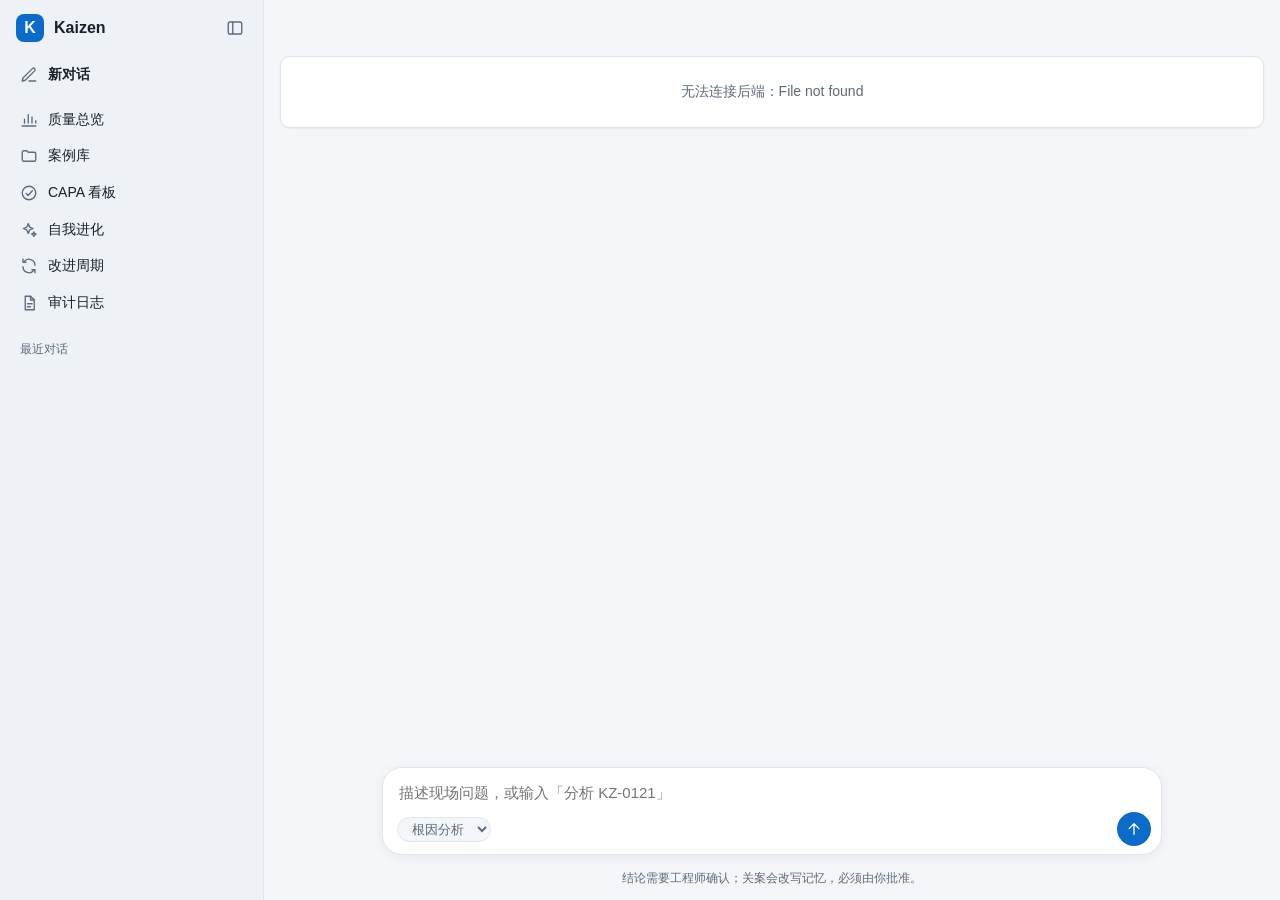
==== backend/app/static/index.html @ be0ffbce "Industry_RSI v0.5: chip-manufacturing quality RCA agent with RSI and continual learning - Statistica" ====
<!doctype html>
<html lang="zh-CN">
<head>
<meta charset="utf-8">
<meta name="viewport" content="width=device-width,initial-scale=1">
<title>Kaizen</title>
<link rel="icon" href="data:image/svg+xml,%3Csvg xmlns='http://www.w3.org/2000/svg' viewBox='0 0 32 32'%3E%3Crect width='32' height='32' rx='7' fill='%230b6bcb'/%3E%3Cpath d='M9 22V10h3v5l5-5h4l-6 6 6 6h-4l-5-5v5z' fill='white'/%3E%3C/svg%3E">
<link rel="stylesheet" href="styles.css?v=0.5.0">
</head>
<body>
<div class="app" id="app">
  <aside class="sidebar" id="sidebar" aria-label="侧栏">
    <div class="sb-top">
      <a class="brand" href="#/" data-nav="chat"><span class="logo">K</span><span>Kaizen</span></a>
      <button class="icon-btn" id="sb-collapse" type="button" title="收起侧栏" aria-label="收起侧栏"></button>
    </div>
    <button class="sb-item sb-new" id="chat-new" type="button"></button>
    <nav class="sb-nav" id="sb-nav" aria-label="功能"></nav>
    <div class="sb-label">最近对话</div>
    <div class="sb-threads" id="sb-threads"></div>
  </aside>
  <div class="scrim" id="scrim"></div>
  <div class="main" id="main">
    <header class="main-top" id="main-top">
      <button class="icon-btn" id="sb-open" type="button" title="打开侧栏" aria-label="打开侧栏"></button>
      <button class="back-btn" id="back-chat" type="button" hidden>← 返回对话</button>
      <div class="main-title" id="main-title"></div>
    </header>
    <section class="chat" id="chat-pane" aria-label="对话">
      <div class="chat-log" id="chat-log" aria-live="polite"></div>
      <div class="composer">
        <form id="chat-form" class="composer-box">
          <textarea id="chat-input" rows="1" placeholder="描述现场问题，或输入「分析 KZ-0121」"></textarea>
          <div class="composer-bar">
            <select id="chat-mode" aria-label="对话模式"><option value="rca">根因分析</option><option value="coach">改进教练</option><option value="rsi">自我进化</option></select>
            <span class="spacer"></span>
            <button class="send" id="chat-send" type="submit" aria-label="发送"></button>
          </div>
        </form>
        <div class="suggest" id="chat-suggest"></div>
        <div class="composer-note">结论需要工程师确认；关案会改写记忆，必须由你批准。</div>
      </div>
    </section>
    <section class="page" id="page-pane" hidden aria-label="页面">
      <div id="view"></div>
    </section>
  </div>
</div>
<div id="toast" role="status"></div>
<script src="app.js?v=0.5.0"></script>
</body>
</html>
---- backend/app/static/styles.css ----
:root {
  --bg: #f4f6f9;
  --panel: #ffffff;
  --fg: #17202b;
  --muted: #5d6b7c;
  --line: #e1e6ed;
  --accent: #0b6bcb;
  --accent-soft: #e5f0fb;
  --warn: #c2410c;
  --warn-soft: #fdeee4;
  --ok: #15803d;
  --ok-soft: #e4f5ea;
  --s1: #b91c1c;
  --chart-1: #0b6bcb;
  --chart-2: #7fb3e8;
  --chart-line: #c2410c;
  --shadow: 0 1px 2px rgba(16, 24, 40, .06);
  --radius: 10px;
}
@media (prefers-color-scheme: dark) {
  :root:not([data-theme="light"]) {
    --bg: #0f1216; --panel: #171b21; --fg: #e6eaf0; --muted: #96a2b2; --line: #272e38;
    --accent: #5aa9ff; --accent-soft: #15283d; --warn: #fb923c; --warn-soft: #3a2314; --ok: #4ade80; --ok-soft: #132b1d;
    --s1: #f87171; --chart-1: #5aa9ff; --chart-2: #2f5f8f; --chart-line: #fb923c; --shadow: none;
  }
}
:root[data-theme="dark"] {
  --bg: #0f1216; --panel: #171b21; --fg: #e6eaf0; --muted: #96a2b2; --line: #272e38;
  --accent: #5aa9ff; --accent-soft: #15283d; --warn: #fb923c; --warn-soft: #3a2314; --ok: #4ade80; --ok-soft: #132b1d;
  --s1: #f87171; --chart-1: #5aa9ff; --chart-2: #2f5f8f; --chart-line: #fb923c; --shadow: none;
}

* { box-sizing: border-box; }
html, body { margin: 0; background: var(--bg); color: var(--fg); }
body { font: 14px/1.55 -apple-system, BlinkMacSystemFont, "PingFang SC", "Microsoft YaHei", "Segoe UI", sans-serif; }
a { color: var(--accent); text-decoration: none; }
h1 { font-size: 20px; margin: 0; }
h2 { font-size: 15px; margin: 0 0 12px; }
h3 { font-size: 13px; margin: 16px 0 8px; color: var(--muted); }
.num { font-variant-numeric: tabular-nums; }
.muted { color: var(--muted); }

.page-head { display: flex; align-items: center; gap: 12px; margin-bottom: 16px; flex-wrap: wrap; }
.page-head .spacer { flex: 1; }

/* building blocks */
.panel { background: var(--panel); border: 1px solid var(--line); border-radius: var(--radius); padding: 16px; box-shadow: var(--shadow); min-width: 0; }
.grid { display: grid; gap: 16px; }
.g2 { grid-template-columns: repeat(2, minmax(0, 1fr)); }
.g3 { grid-template-columns: repeat(3, minmax(0, 1fr)); }
.g-side { grid-template-columns: minmax(0, 2fr) minmax(0, 1fr); }
@container page (max-width: 900px) { .g2, .g3, .g-side { grid-template-columns: minmax(0, 1fr); } }
.tiles { display: grid; grid-template-columns: repeat(auto-fit, minmax(150px, 1fr)); gap: 12px; margin-bottom: 16px; }
.tile { background: var(--panel); border: 1px solid var(--line); border-radius: var(--radius); padding: 12px 14px; box-shadow: var(--shadow); }
.tile .v { font-size: 22px; font-weight: 700; font-variant-numeric: tabular-nums; }
.tile .l { color: var(--muted); font-size: 12px; }
.tile.warn .v { color: var(--warn); }

.btn { display: inline-flex; align-items: center; gap: 6px; border: 1px solid var(--accent); background: var(--accent); color: #fff;
  padding: 6px 14px; border-radius: 8px; font: inherit; cursor: pointer; white-space: nowrap; }
.btn:hover { filter: brightness(1.08); }
.btn:disabled { opacity: .5; cursor: progress; }
.btn.ghost { background: transparent; color: var(--accent); }
.btn.sm { padding: 3px 10px; font-size: 12px; }
.btn.danger { background: transparent; border-color: var(--warn); color: var(--warn); }

.badge { display: inline-block; padding: 1px 8px; border-radius: 99px; font-size: 12px; border: 1px solid var(--line); color: var(--muted); white-space: nowrap; }
.badge.accent { background: var(--accent-soft); color: var(--accent); border-color: transparent; }
.badge.warn { background: var(--warn-soft); color: var(--warn); border-color: transparent; }
.badge.ok { background: var(--ok-soft); color: var(--ok); border-color: transparent; }
.badge.S1 { color: var(--s1); border-color: var(--s1); }
.badge.S2 { color: var(--warn); border-color: var(--warn); }

table { width: 100%; border-collapse: collapse; }
th, td { text-align: left; padding: 8px 10px; border-bottom: 1px solid var(--line); vertical-align: top; }
th { font-size: 12px; color: var(--muted); font-weight: 600; white-space: nowrap; }
tbody tr:hover { background: var(--bg); }
.table-wrap { overflow-x: auto; }
tr.click { cursor: pointer; }

input, select, textarea { font: inherit; color: var(--fg); background: var(--panel); border: 1px solid var(--line); border-radius: 8px; padding: 6px 10px; }
textarea { width: 100%; min-height: 90px; resize: vertical; }
label.f { display: grid; gap: 4px; font-size: 12px; color: var(--muted); }
.form-grid { display: grid; grid-template-columns: repeat(auto-fit, minmax(200px, 1fr)); gap: 12px; }

/* charts */
svg text { fill: var(--muted); font-size: 11px; }
svg .axis { stroke: var(--line); }
.legend { display: flex; gap: 14px; font-size: 12px; color: var(--muted); margin-top: 6px; }
.legend i { display: inline-block; width: 10px; height: 10px; border-radius: 2px; margin-right: 4px; vertical-align: -1px; }
.hbar { display: grid; grid-template-columns: minmax(80px, 180px) 1fr auto; align-items: center; gap: 8px; margin: 6px 0; font-size: 13px; }
.hbar .num { white-space: nowrap; min-width: 24px; text-align: right; }
.hbar .track { background: var(--bg); border-radius: 4px; height: 12px; overflow: hidden; }
.hbar .fill { height: 100%; background: var(--chart-1); border-radius: 4px; }
.hbar .lbl { overflow: hidden; text-overflow: ellipsis; white-space: nowrap; }

/* kanban */
.kanban { display: grid; grid-template-columns: repeat(5, minmax(180px, 1fr)); gap: 12px; overflow-x: auto; }
.col { background: var(--bg); border-radius: var(--radius); padding: 10px; min-height: 120px; }
.col h4 { margin: 0 0 8px; font-size: 12px; color: var(--muted); display: flex; justify-content: space-between; }
.card { background: var(--panel); border: 1px solid var(--line); border-radius: 8px; padding: 10px; margin-bottom: 8px; font-size: 13px; }
.card.overdue { border-left: 3px solid var(--warn); }
.card .meta { color: var(--muted); font-size: 12px; margin-top: 4px; display: flex; gap: 6px; flex-wrap: wrap; align-items: center; }
.card select { font-size: 12px; padding: 2px 6px; margin-top: 6px; width: 100%; }

/* agent run stream */
.steps { list-style: none; margin: 0; padding: 0; }
.steps li { padding: 6px 0 6px 22px; position: relative; border-left: 2px solid var(--line); margin-left: 6px; }
.steps li::before { content: ""; position: absolute; left: -6px; top: 11px; width: 10px; height: 10px; border-radius: 50%; background: var(--accent); }
.steps li b { margin-right: 6px; }

/* fishbone */
.fishbone { width: 100%; height: auto; }
.fishbone .bone { stroke: var(--muted); stroke-width: 1.5; }
.fishbone .spine { stroke: var(--fg); stroke-width: 3; }
.fishbone .head { fill: var(--accent-soft); stroke: var(--accent); }
.fishbone .cat { fill: var(--fg); font-weight: 700; font-size: 14px; }
.fishbone .cause { fill: var(--muted); font-size: 13px; }
.fishbone .cause.hit { fill: var(--warn); font-weight: 700; }

.whys { counter-reset: w; list-style: none; padding: 0; margin: 0; }
.whys li { counter-increment: w; padding: 6px 10px 6px 54px; position: relative; border-radius: 6px; }
.whys li::before { content: "Why " counter(w); position: absolute; left: 6px; top: 7px; font-size: 11px; color: var(--accent); font-weight: 700; }
.whys li:last-child { background: var(--warn-soft); }
.whys li:last-child::before { content: "根因"; color: var(--warn); }

/* markdown report */
.md h1 { font-size: 18px; margin: 4px 0 10px; }
.md h2 { font-size: 15px; margin: 18px 0 8px; padding-bottom: 4px; border-bottom: 1px solid var(--line); }
.md blockquote { margin: 8px 0; padding: 6px 12px; border-left: 3px solid var(--accent); background: var(--accent-soft); border-radius: 0 6px 6px 0; }
.md table { margin: 8px 0; font-size: 13px; }
.md code { background: var(--bg); padding: 0 4px; border-radius: 4px; }

.stars button { background: none; border: 0; font-size: 20px; cursor: pointer; color: var(--line); padding: 0 1px; }
.stars button.on { color: #f5a524; }
.empty { color: var(--muted); padding: 24px; text-align: center; }
.kv { display: grid; grid-template-columns: max-content 1fr; gap: 4px 14px; font-size: 13px; }
.kv dt { color: var(--muted); }
.kv dd { margin: 0; }

#toast { position: fixed; bottom: 20px; left: 50%; transform: translateX(-50%); background: var(--fg); color: var(--bg);
  padding: 8px 16px; border-radius: 8px; opacity: 0; transition: opacity .2s; pointer-events: none; z-index: 50; }
#toast.show { opacity: .95; }

@media (max-width: 640px) {
  .hbar { grid-template-columns: 90px 1fr 56px; }
}

/* ── v0.2 芯片质量 & 持续学习 ─────────────────────── */
.wafers { display: grid; grid-template-columns: repeat(auto-fill, minmax(150px, 1fr)); gap: 12px; }
.wafer { text-align: center; font-size: 12px; color: var(--muted); }
.wafer svg { width: 100%; height: auto; display: block; }
.wafer b { color: var(--fg); }
.die-pass { fill: var(--ok-soft); }
.die-fail { fill: var(--warn); }
.wafer-edge { fill: none; stroke: var(--line); stroke-width: 1; }
.hyp { margin: 10px 0; }
.hyp .row { display: grid; grid-template-columns: minmax(0, 1fr) 54px; gap: 8px; align-items: center; }
.hyp .bar { height: 10px; background: var(--bg); border-radius: 5px; overflow: hidden; margin-top: 4px; }
.hyp .bar > i { display: block; height: 100%; background: var(--chart-1); border-radius: 5px; }
.hyp.lead .bar > i { background: var(--warn); }
.chips { display: flex; flex-wrap: wrap; gap: 4px; margin-top: 4px; }
.chip { font-size: 11px; padding: 1px 7px; border-radius: 99px; background: var(--bg); color: var(--muted); border: 1px solid var(--line); }
.chip.up { color: var(--ok); border-color: var(--ok); }
.chip.down { color: var(--warn); border-color: var(--warn); }
.callout { padding: 10px 12px; border-radius: 8px; background: var(--accent-soft); border-left: 3px solid var(--accent); margin: 10px 0; font-size: 13px; }
.callout.warn { background: var(--warn-soft); border-left-color: var(--warn); }
.callout.ok { background: var(--ok-soft); border-left-color: var(--ok); }
.prior-post { display: grid; grid-template-columns: minmax(120px, 1.4fr) 2fr 92px; gap: 8px; align-items: center; margin: 5px 0; font-size: 13px; }
.pp-track { position: relative; height: 14px; background: var(--bg); border-radius: 4px; overflow: hidden; }
.pp-track .prior { position: absolute; left: 0; top: 0; bottom: 0; background: var(--chart-2); opacity: .55; }
.pp-track .post { position: absolute; left: 0; top: 4px; bottom: 4px; background: var(--chart-1); border-radius: 3px; }
.timeline { list-style: none; margin: 0; padding: 0; }
.timeline li { padding: 6px 0 6px 18px; border-left: 2px solid var(--line); position: relative; font-size: 13px; }
.timeline li::before { content: ""; position: absolute; left: -5px; top: 11px; width: 8px; height: 8px; border-radius: 50%; background: var(--chart-1); }
.timeline li.confirm::before { background: var(--ok); }
.timeline li.false_lead::before, .timeline li.refute::before, .timeline li.bullet_harmful::before { background: var(--warn); }
.timeline li.edge_added::before { background: var(--accent); box-shadow: 0 0 0 3px var(--accent-soft); }
.big-compare { display: flex; gap: 18px; align-items: baseline; flex-wrap: wrap; }
.big-compare .n { font-size: 34px; font-weight: 800; font-variant-numeric: tabular-nums; }
.big-compare .n.l { color: var(--accent); }
.big-compare .n.f { color: var(--muted); }
.stack-chips { display: flex; flex-wrap: wrap; gap: 6px; }
.stack-chips span { font-size: 12px; padding: 2px 8px; border-radius: 6px; background: var(--bg); border: 1px solid var(--line); }
.steps-trace { font-size: 12px; font-family: ui-monospace, Menlo, monospace; }

/* ── v0.5 布局：左侧栏 + 主区域（参考 Claude / Codex） ─────────────────
   主区域默认是对话；左侧栏的功能点开后在同一主区域完整显示，点“返回对话”或任一对话回来。 */
:root { --sb-w: 264px; --sidebar: #eef1f5; --hover: rgba(15, 23, 42, .06); --active: rgba(15, 23, 42, .09); --user-bubble: #e7edf5; --accent-line: #8db8e6; }
@media (prefers-color-scheme: dark) {
  :root:not([data-theme="light"]) { --sidebar: #12161b; --hover: rgba(255, 255, 255, .06); --active: rgba(255, 255, 255, .1); --user-bubble: #222a35; --accent-line: #2f5f8f; }
}
:root[data-theme="dark"] { --sidebar: #12161b; --hover: rgba(255, 255, 255, .06); --active: rgba(255, 255, 255, .1); --user-bubble: #222a35; --accent-line: #2f5f8f; }

html, body { height: 100%; }
body { overflow: hidden; }
.small { font-size: 12px; }
.app { display: flex; height: 100%; }
.ic { width: 18px; height: 18px; flex: none; }
.icon-btn { display: inline-grid; place-items: center; width: 32px; height: 32px; border: 0; border-radius: 8px; background: transparent; color: var(--muted); cursor: pointer; }
.icon-btn:hover { background: var(--hover); color: var(--fg); }

/* 侧栏 */
.sidebar { flex: 0 0 var(--sb-w); width: var(--sb-w); display: flex; flex-direction: column; gap: 1px; padding: 10px 10px 12px; background: var(--sidebar); border-right: 1px solid var(--line); min-height: 0; }
.app.sb-collapsed .sidebar { display: none; }
.sb-top { display: flex; align-items: center; justify-content: space-between; padding: 2px 2px 12px 6px; }
.brand { display: flex; align-items: center; gap: 10px; color: var(--fg); font-weight: 700; font-size: 16px; }
.logo { width: 28px; height: 28px; border-radius: 8px; background: var(--accent); color: #fff; display: grid; place-items: center; font-weight: 800; }
.sb-item { display: flex; align-items: center; gap: 10px; width: 100%; padding: 7px 10px; border-radius: 8px; color: var(--fg); background: transparent; border: 0; font: inherit; cursor: pointer; text-align: left; }
.sb-item:hover { background: var(--hover); }
.sb-item.on { background: var(--active); font-weight: 600; }
.sb-item .ic { color: var(--muted); }
.sb-item.on .ic { color: var(--accent); }
.sb-new { margin-bottom: 8px; font-weight: 600; }
.sb-nav { display: grid; gap: 1px; }
.sb-label { margin: 18px 10px 4px; font-size: 12px; color: var(--muted); }
.sb-threads { flex: 1; overflow-y: auto; min-height: 0; display: grid; align-content: start; gap: 1px; }
.sb-thread { display: flex; align-items: center; border-radius: 8px; }
.sb-thread a { flex: 1; min-width: 0; display: flex; align-items: center; gap: 6px; padding: 6px 4px 6px 10px; color: var(--fg); font-size: 13px; }
.sb-thread a span { overflow: hidden; text-overflow: ellipsis; white-space: nowrap; }
.sb-thread button { opacity: 0; border: 0; background: transparent; color: var(--muted); padding: 5px 7px; cursor: pointer; display: grid; border-radius: 6px; }
.sb-thread button .ic { width: 14px; height: 14px; }
.sb-thread button:hover { color: var(--fg); }
.sb-thread:hover { background: var(--hover); }
.sb-thread:hover button, .sb-thread button:focus-visible { opacity: 1; }
.sb-thread.on { background: var(--active); }
.dot { width: 7px; height: 7px; border-radius: 50%; background: var(--warn); flex: none; }
.sb-empty { padding: 6px 10px; font-size: 12px; color: var(--muted); }
.scrim { display: none; }

/* 主区域 */
.main { flex: 1; min-width: 0; display: flex; flex-direction: column; background: var(--bg); }
.main-top { flex: none; display: flex; align-items: center; gap: 8px; height: 48px; padding: 0 12px; }
.main-top #sb-open { display: none; }
.app.sb-collapsed .main-top #sb-open { display: inline-grid; }
.main-title { font-size: 14px; color: var(--muted); overflow: hidden; text-overflow: ellipsis; white-space: nowrap; min-width: 0; }
.back-btn { border: 0; background: transparent; color: var(--muted); font: inherit; padding: 6px 10px; border-radius: 8px; cursor: pointer; }
.back-btn:hover { background: var(--hover); color: var(--fg); }
.back-btn[hidden] { display: none; }
.app.on-page .main-top { border-bottom: 1px solid var(--line); background: var(--panel); }

/* 对话 */
.chat { flex: 1; display: flex; flex-direction: column; min-height: 0; }
.chat[hidden], .page[hidden], .suggest[hidden] { display: none; }
.chat-log { flex: 1; overflow-y: auto; padding: 8px 16px; }
.chat-inner { max-width: 780px; margin: 0 auto; }
.chat.empty { justify-content: center; padding-bottom: 6vh; overflow-y: auto; }
.chat.empty .chat-log { flex: none; overflow: visible; }
.msg { margin: 0 0 24px; }
.msg.user { display: flex; justify-content: flex-end; }
.msg.user .bubble { max-width: 80%; background: var(--user-bubble); color: var(--fg); padding: 9px 14px; border-radius: 18px; white-space: pre-wrap; }
.msg.bot { display: grid; grid-template-columns: 28px minmax(0, 1fr); gap: 12px; }
.avatar { width: 28px; height: 28px; border-radius: 8px; background: var(--accent); color: #fff; display: grid; place-items: center; font-weight: 800; font-size: 14px; }
.msg-body { min-width: 0; overflow-x: auto; padding-top: 3px; }
.msg-body > :first-child { margin-top: 0; }
.msg-body table th, .msg-body table td { min-width: 5.5em; }
.msg.bot details { margin-bottom: 8px; }
.msg.bot pre.steps-trace { white-space: pre-wrap; margin: 6px 0 0; max-height: 220px; overflow: auto; padding: 8px 10px; background: var(--panel); border: 1px solid var(--line); border-radius: 8px; }
.typing { display: flex; gap: 4px; padding: 8px 0; }
.typing i { width: 6px; height: 6px; border-radius: 50%; background: var(--muted); animation: blink 1.2s infinite; }
.typing i:nth-child(2) { animation-delay: .2s; } .typing i:nth-child(3) { animation-delay: .4s; }
@keyframes blink { 0%, 80%, 100% { opacity: .2; } 40% { opacity: 1; } }
.act-card { border: 1px solid var(--line); border-radius: 12px; padding: 10px 12px; margin-top: 12px; background: var(--panel); font-size: 13px; }
.act-h { display: flex; align-items: center; gap: 8px; flex-wrap: wrap; }
.act-h .spacer { flex: 1; }
.act-card ul { margin: 6px 0 0; padding-left: 18px; }
.act-live { margin-top: 8px; }
.act-live .timeline { margin-top: 6px; }
.mini-hyp { display: grid; grid-template-columns: minmax(0, 1fr) 90px 40px; gap: 8px; align-items: center; margin-top: 6px; }
.mini-hyp span:first-child { overflow: hidden; text-overflow: ellipsis; white-space: nowrap; }
.mini-hyp .bar { height: 8px; background: var(--bg); border-radius: 4px; overflow: hidden; }
.mini-hyp .bar i { display: block; height: 100%; background: var(--chart-1); }
.mini-stats { display: flex; gap: 14px; flex-wrap: wrap; margin-top: 6px; color: var(--muted); }
.mini-stats b { color: var(--fg); }
.interrupt { margin-top: 12px; border: 1px solid var(--warn); background: var(--warn-soft); border-radius: 12px; padding: 10px 12px; }
.interrupt p { margin: 6px 0; }
.interrupt input { width: 100%; margin: 4px 0 8px; }
.int-btns { display: flex; gap: 8px; margin-bottom: 6px; }

/* 输入框 */
.composer { flex: none; padding: 0 16px 12px; }
.composer-box { max-width: 780px; margin: 0 auto; background: var(--panel); border: 1px solid var(--line); border-radius: 20px; padding: 10px 10px 8px 14px; box-shadow: 0 2px 12px rgba(16, 24, 40, .06); }
.composer-box:focus-within { border-color: var(--accent-line); }
.composer-box.blocked { border-color: var(--warn); }
.composer-box textarea { display: block; width: 100%; border: 0; background: transparent; resize: none; min-height: 28px; max-height: 200px; padding: 4px 2px; outline: none; font-size: 15px; line-height: 1.5; }
.composer-bar { display: flex; align-items: center; gap: 8px; margin-top: 4px; }
.composer-bar .spacer { flex: 1; }
.composer-bar select { border: 1px solid var(--line); background: var(--bg); border-radius: 99px; padding: 3px 10px; font-size: 13px; color: var(--muted); }
.send { width: 34px; height: 34px; border-radius: 50%; border: 0; background: var(--accent); color: #fff; display: grid; place-items: center; cursor: pointer; }
.send:hover { filter: brightness(1.08); }
.send.busy { opacity: .4; cursor: progress; }
.composer-note { max-width: 780px; margin: 6px auto 0; text-align: center; font-size: 12px; color: var(--muted); }
.suggest { max-width: 780px; margin: 14px auto 0; width: 100%; }
.welcome { text-align: center; padding: 0 4px 18px; }
.welcome h1 { font-size: 28px; font-weight: 600; margin: 14px 0 14px; letter-spacing: .5px; }
.logo.big { width: 44px; height: 44px; font-size: 22px; border-radius: 12px; margin: 0 auto; }
.attention { display: flex; flex-wrap: wrap; gap: 8px; justify-content: center; min-height: 30px; }
.att { padding: 5px 12px; border-radius: 99px; background: var(--panel); border: 1px solid var(--line); color: var(--fg); font-size: 13px; }
.att.warn { border-color: var(--warn); color: var(--warn); }
.att.ok { border-color: var(--ok); }
.prompt-grid { display: grid; grid-template-columns: repeat(auto-fit, minmax(220px, 1fr)); gap: 10px; text-align: left; }
.prompt { display: grid; gap: 4px; align-content: start; padding: 12px; border-radius: 12px; border: 1px solid var(--line); background: var(--panel); color: var(--fg); font: inherit; cursor: pointer; text-align: left; }
.prompt:hover { border-color: var(--accent-line); background: var(--hover); }
.prompt .badge { justify-self: start; }

/* 功能页面（在主区域完整显示） */
.page { flex: 1; overflow-y: auto; container: page / inline-size; }
#view { max-width: 1240px; margin: 0 auto; padding: 22px 28px 56px; }
.subtabs { display: flex; gap: 4px; border-bottom: 1px solid var(--line); margin: -4px 0 0; overflow-x: auto; }
.subtabs a { padding: 7px 14px; color: var(--muted); border-bottom: 2px solid transparent; white-space: nowrap; }
.subtabs a.on { color: var(--accent); border-bottom-color: var(--accent); font-weight: 600; }
.tab-desc { margin: 10px 0 16px; padding: 8px 12px; border-radius: 8px; background: var(--panel); border: 1px solid var(--line); color: var(--muted); font-size: 13px; }
.mem-parts { display: grid; grid-template-columns: repeat(4, minmax(0, 1fr)); gap: 12px; margin-bottom: 16px; }
.mem-part { display: grid; gap: 3px; padding: 12px 14px; border-radius: var(--radius); border: 1px solid var(--line); background: var(--panel); color: var(--fg); font-size: 13px; }
.mem-part span { color: var(--muted); }
.mem-part em { font-style: normal; color: var(--accent); font-size: 12px; }
a.mem-part:hover { border-color: var(--accent-line); }
.mem-part.on { border: 1.5px solid var(--accent); background: var(--accent-soft); }
@container page (max-width: 900px) { .mem-parts { grid-template-columns: repeat(2, minmax(0, 1fr)); } }
.flow { display: grid; grid-template-columns: minmax(0, 1.2fr) auto minmax(0, 1fr); gap: 12px; align-items: center; }
.flow-src { display: grid; gap: 10px; }
.flow-box { display: grid; gap: 3px; padding: 10px 12px; border-radius: 10px; border: 1px solid var(--line); background: var(--bg); font-size: 13px; }
.flow-box.ok { border-left: 3px solid var(--ok); }
.flow-box.accent { border-left: 3px solid var(--accent); }
.flow-box.mem { border: 1.5px solid var(--accent); background: var(--accent-soft); }
.flow-arrow { text-align: center; color: var(--accent); display: grid; justify-items: center; gap: 2px; }
.flow-arrow .arr { font-size: 26px; line-height: 1; }
@container page (max-width: 700px) { .flow { grid-template-columns: minmax(0, 1fr); } .flow-arrow .arr { transform: rotate(90deg); } .flow-arrow br { display: none; } }
.wbar { display: grid; grid-template-columns: 76px minmax(0, 1fr) 56px; gap: 8px; align-items: center; margin: 7px 0; font-size: 13px; }
.wbar .track { position: relative; height: 14px; background: var(--bg); border-radius: 4px; }
.wbar .fill { position: absolute; left: 0; top: 0; bottom: 0; background: var(--chart-1); border-radius: 4px; }
.wbar .ref { position: absolute; top: -3px; bottom: -3px; width: 2px; background: var(--fg); opacity: .55; }
.wbar .num { text-align: right; }
.bench { margin: 10px 0; }
.bench-h { display: flex; justify-content: space-between; font-size: 13px; }
.bench-t { position: relative; height: 14px; background: var(--bg); border-radius: 4px; margin-top: 3px; }
.bench-t > div { height: 100%; border-radius: 4px; }
.bench-t > i { position: absolute; top: 3px; height: 8px; border: 1.5px solid var(--fg); border-radius: 2px; opacity: .55; }
.bench-t > u { position: absolute; top: -4px; bottom: -4px; border-left: 2px dashed var(--chart-line); }
.panel.live { margin-top: 16px; border-color: var(--accent); }

/* 手机：侧栏变成抽屉 */
@media (max-width: 760px) {
  .sidebar, .app.sb-collapsed .sidebar { display: flex; position: fixed; z-index: 40; inset: 0 auto 0 0; width: min(82vw, 300px); transform: translateX(-100%); transition: transform .2s ease; box-shadow: none; }
  .app.sb-show .sidebar { transform: none; box-shadow: 0 0 40px rgba(0, 0, 0, .25); }
  .app.sb-show .scrim { display: block; position: fixed; inset: 0; background: rgba(0, 0, 0, .35); z-index: 30; }
  .main-top #sb-open { display: inline-grid; }
  #view { padding: 14px 16px 40px; }
  .chat-log { padding: 8px 12px; }
  .composer { padding: 0 12px 10px; }
  .msg.bot { grid-template-columns: minmax(0, 1fr); }
  .avatar { display: none; }
  .welcome h1 { font-size: 22px; }
  .mem-parts { grid-template-columns: minmax(0, 1fr); }
}
@media (prefers-reduced-motion: reduce) { .typing i { animation: none; opacity: .6; } .sidebar { transition: none; } }
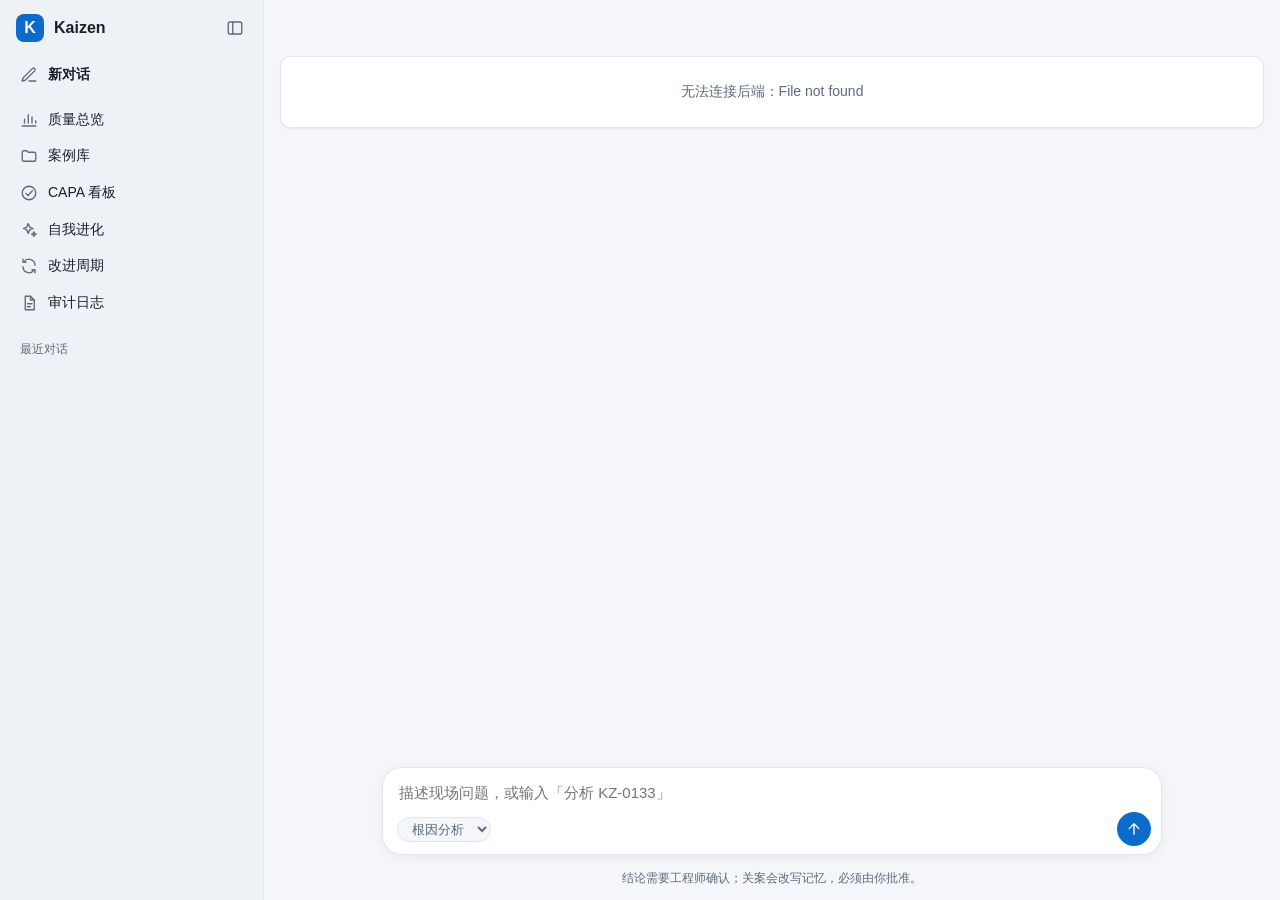
==== commit 63e207c3: "Replay a year of demo history and make RSI sessions follow production changes - Seed now replays ~18" ====
--- a/backend/app/static/index.html
+++ b/backend/app/static/index.html
@@ -30,7 +30,7 @@
       <div class="chat-log" id="chat-log" aria-live="polite"></div>
       <div class="composer">
         <form id="chat-form" class="composer-box">
-          <textarea id="chat-input" rows="1" placeholder="描述现场问题，或输入「分析 KZ-0121」"></textarea>
+          <textarea id="chat-input" rows="1" placeholder="描述现场问题，或输入「分析 KZ-0133」"></textarea>
           <div class="composer-bar">
             <select id="chat-mode" aria-label="对话模式"><option value="rca">根因分析</option><option value="coach">改进教练</option><option value="rsi">自我进化</option></select>
             <span class="spacer"></span>
--- a/backend/app/static/styles.css
+++ b/backend/app/static/styles.css
@@ -77,6 +77,7 @@
 tbody tr:hover { background: var(--bg); }
 .table-wrap { overflow-x: auto; }
 tr.click { cursor: pointer; }
+tr.sel td { background: var(--accent-soft); }
 
 input, select, textarea { font: inherit; color: var(--fg); background: var(--panel); border: 1px solid var(--line); border-radius: 8px; padding: 6px 10px; }
 textarea { width: 100%; min-height: 90px; resize: vertical; }
